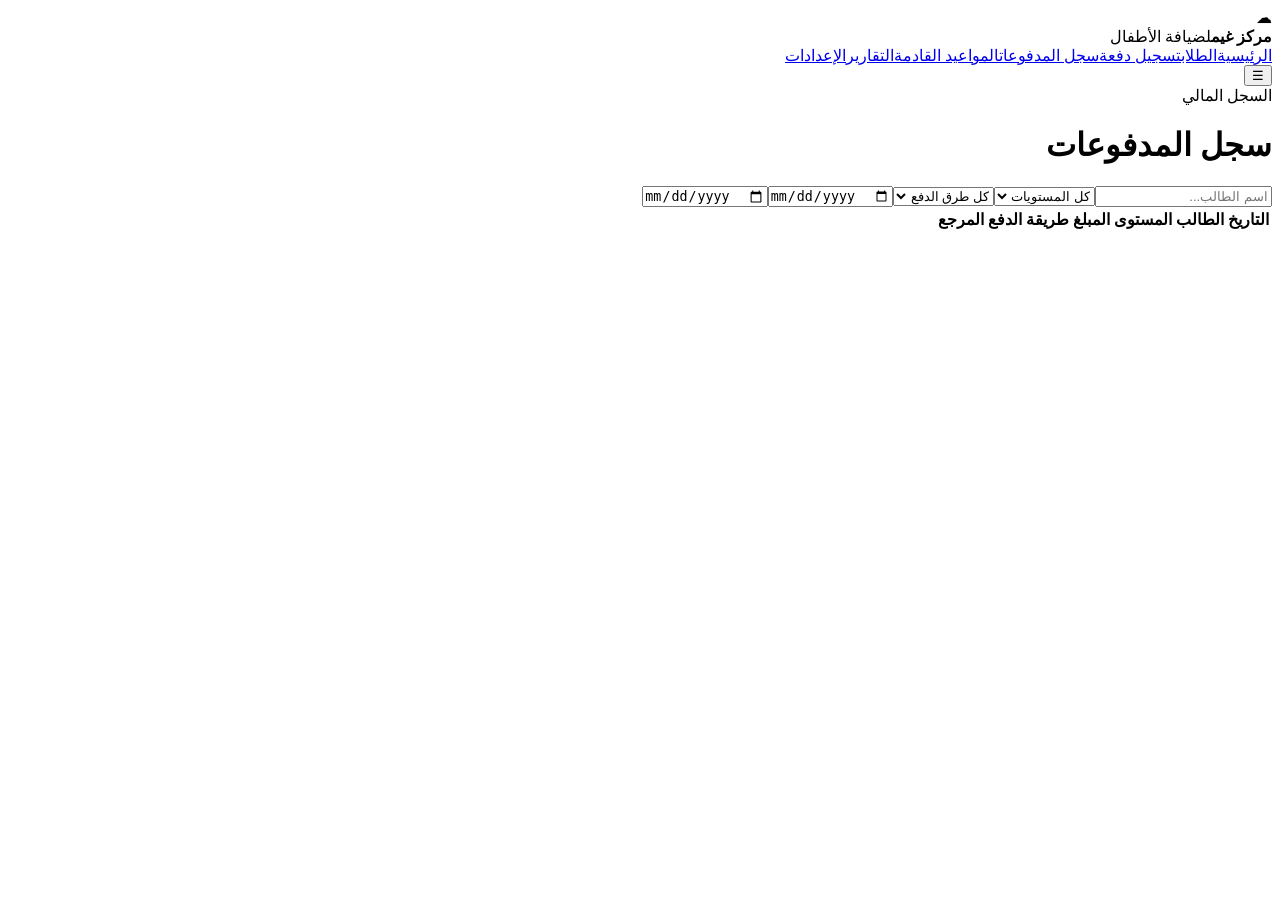
==== payments.html @ 922d8a7f "Add files via upload" ====
<!doctype html><html lang="ar" dir="rtl"><head><meta charset="UTF-8"><meta name="viewport" content="width=device-width,initial-scale=1"><link rel="stylesheet" href="css/style.css"><title>سجل المدفوعات - مركز غيم</title></head><body><aside class="sidebar"><div class="brand"><div class="cloud">☁</div><div><strong>مركز غيم</strong><span>لضيافة الأطفال</span></div></div><nav><a href="index.html">الرئيسية</a><a href="students.html">الطلاب</a><a href="payment.html">تسجيل دفعة</a><a class="active" href="payments.html">سجل المدفوعات</a><a href="schedule.html">المواعيد القادمة</a><a href="reports.html">التقارير</a><a href="settings.html">الإعدادات</a></nav></aside><main><header class="topbar"><button class="menu" onclick="toggleMenu()">☰</button><div><div class="eyebrow">السجل المالي</div><h1>سجل المدفوعات</h1></div></header><section class="card"><div class="filters"><input id="paySearch" placeholder="اسم الطالب..." oninput="renderPayments()"><select id="payLevel" onchange="renderPayments()"><option value="">كل المستويات</option><option>تمهيدي</option><option>KG1</option><option>KG2</option></select><select id="payMethod" onchange="renderPayments()"><option value="">كل طرق الدفع</option><option>بنكي</option><option>شبكة</option><option>قرة</option><option>تابي</option></select><input id="fromDate" type="date" onchange="renderPayments()"><input id="toDate" type="date" onchange="renderPayments()"></div><div class="table-wrap"><table><thead><tr><th>التاريخ</th><th>الطالب</th><th>المستوى</th><th>المبلغ</th><th>طريقة الدفع</th><th>المرجع</th></tr></thead><tbody id="paymentsTable"></tbody></table></div></section></main><script src="js/api.js"></script><script src="js/app.js?v=6"></script><script>initFilters();renderPayments()</script></body></html>
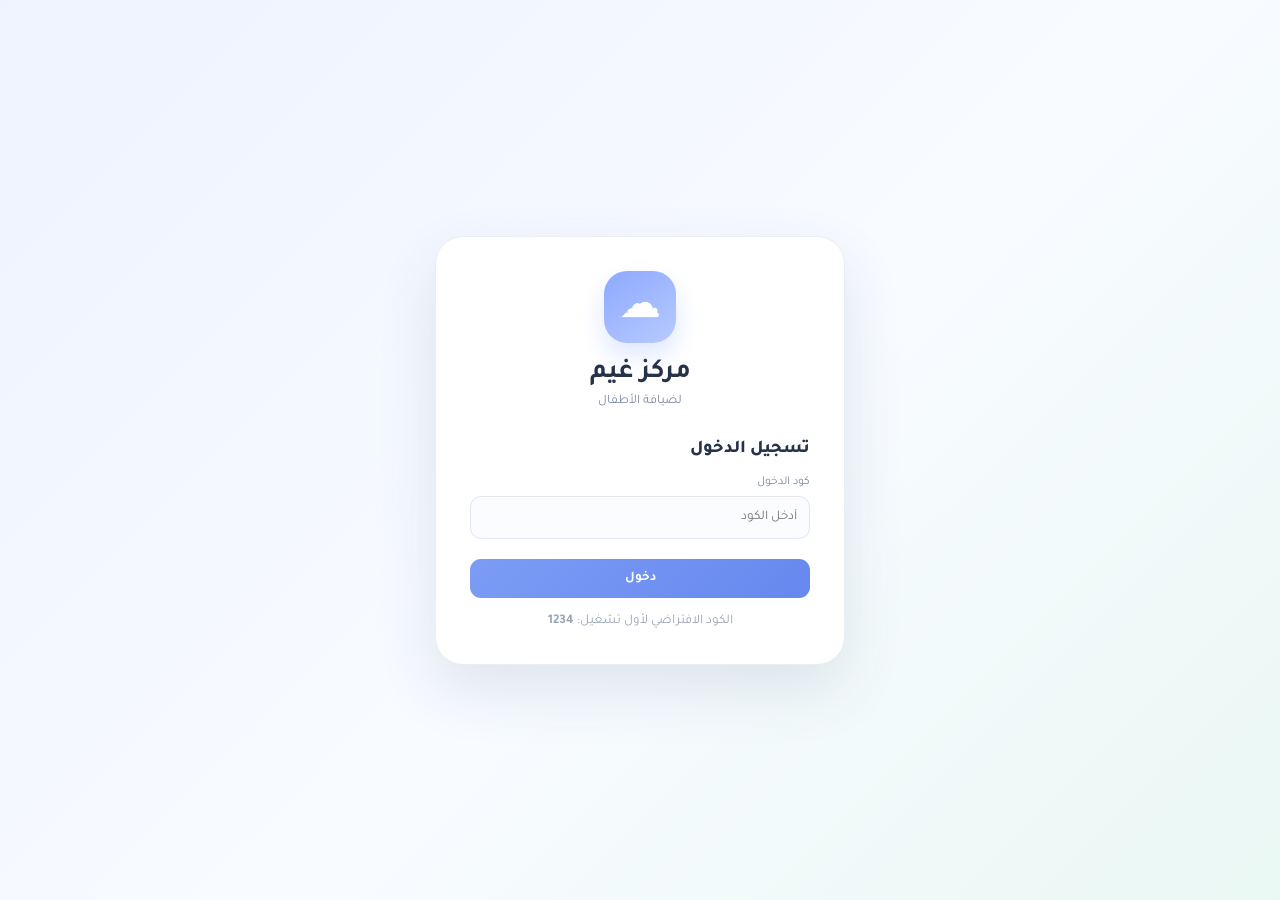
==== commit 20d2a192: "fix: add payment actions" ====
--- a/payments.html
+++ b/payments.html
@@ -1 +1 @@
-<!doctype html><html lang="ar" dir="rtl"><head><meta charset="UTF-8"><meta name="viewport" content="width=device-width,initial-scale=1"><link rel="stylesheet" href="css/style.css"><title>سجل المدفوعات - مركز غيم</title></head><body><aside class="sidebar"><div class="brand"><div class="cloud">☁</div><div><strong>مركز غيم</strong><span>لضيافة الأطفال</span></div></div><nav><a href="index.html">الرئيسية</a><a href="students.html">الطلاب</a><a href="payment.html">تسجيل دفعة</a><a class="active" href="payments.html">سجل المدفوعات</a><a href="schedule.html">المواعيد القادمة</a><a href="reports.html">التقارير</a><a href="settings.html">الإعدادات</a></nav></aside><main><header class="topbar"><button class="menu" onclick="toggleMenu()">☰</button><div><div class="eyebrow">السجل المالي</div><h1>سجل المدفوعات</h1></div></header><section class="card"><div class="filters"><input id="paySearch" placeholder="اسم الطالب..." oninput="renderPayments()"><select id="payLevel" onchange="renderPayments()"><option value="">كل المستويات</option><option>تمهيدي</option><option>KG1</option><option>KG2</option></select><select id="payMethod" onchange="renderPayments()"><option value="">كل طرق الدفع</option><option>بنكي</option><option>شبكة</option><option>قرة</option><option>تابي</option></select><input id="fromDate" type="date" onchange="renderPayments()"><input id="toDate" type="date" onchange="renderPayments()"></div><div class="table-wrap"><table><thead><tr><th>التاريخ</th><th>الطالب</th><th>المستوى</th><th>المبلغ</th><th>طريقة الدفع</th><th>المرجع</th></tr></thead><tbody id="paymentsTable"></tbody></table></div></section></main><script src="js/api.js"></script><script src="js/app.js?v=6"></script><script>initFilters();renderPayments()</script></body></html>+<!doctype html><html lang="ar" dir="rtl"><head><meta charset="UTF-8"><meta name="viewport" content="width=device-width,initial-scale=1"><link rel="stylesheet" href="css/style.css"><title>سجل المدفوعات - مركز غيم</title></head><body><aside class="sidebar"><div class="brand"><div class="cloud">☁</div><div><strong>مركز غيم</strong><span>لضيافة الأطفال</span></div></div><nav><a href="index.html">الرئيسية</a><a href="students.html">الطلاب</a><a href="payment.html">تسجيل دفعة</a><a class="active" href="payments.html">سجل المدفوعات</a><a href="schedule.html">المواعيد القادمة</a><a href="reports.html">التقارير</a><a href="settings.html">الإعدادات</a></nav><button class="logout-btn" onclick="logout()">تسجيل الخروج</button></aside><main><header class="topbar"><button class="menu" onclick="toggleMenu()">☰</button><div><div class="eyebrow">السجل المالي</div><h1>سجل المدفوعات</h1></div></header><section class="card"><div class="filters"><input id="paySearch" placeholder="اسم الطالب أو الرقم..." oninput="renderPayments()"><select id="payLevel" onchange="renderPayments()"><option value="">كل المستويات</option><option>تمهيدي</option><option>KG1</option><option>KG2</option></select><select id="payMethod" onchange="renderPayments()"><option value="">كل طرق الدفع</option><option>بنكي</option><option>شبكة</option><option>قرة</option><option>تابي</option></select><input id="fromDate" type="date" onchange="renderPayments()"><input id="toDate" type="date" onchange="renderPayments()"></div><div class="table-wrap"><table><thead><tr><th>التاريخ</th><th>الطالب</th><th>المستوى</th><th>المبلغ</th><th>طريقة الدفع</th><th>المرجع</th><th>إجراءات</th></tr></thead><tbody id="paymentsTable"></tbody></table></div></section></main><script src="js/api.js"></script><script src="js/app.js?v=8"></script><script>initFilters();renderPayments()</script></body></html>
--- a/css/style.css
+++ b/css/style.css
@@ -0,0 +1,9 @@
+@import url('https://fonts.googleapis.com/css2?family=Tajawal:wght@400;500;700;800&display=swap');:root{--primary:#7c9cf5;--ink:#25324a;--muted:#7d8ba3;--bg:#f6f8fc;--card:#fff;--line:#e9edf5;--shadow:0 12px 35px rgba(50,70,110,.07)}*{box-sizing:border-box}body{margin:0;background:var(--bg);color:var(--ink);font-family:Tajawal,Arial,sans-serif;display:flex;min-height:100vh}.sidebar{width:255px;background:#fff;border-left:1px solid var(--line);padding:28px 18px;display:flex;flex-direction:column;position:fixed;right:0;top:0;bottom:0;z-index:10}.brand{display:flex;align-items:center;gap:12px;padding:5px 8px 30px}.cloud{width:48px;height:48px;border-radius:16px;background:linear-gradient(145deg,#8da9ff,#b8caff);display:grid;place-items:center;color:#fff;font-size:28px;box-shadow:0 8px 20px #9db6ff55}.brand strong{display:block;font-size:19px}.brand span{display:block;color:var(--muted);font-size:12px;margin-top:3px}nav{display:grid;gap:8px}nav a{text-decoration:none;color:#68758b;padding:13px 14px;border-radius:13px;font-weight:500}nav a:hover,nav a.active{background:#eef3ff;color:#5477e9}nav a:before{content:"•";margin-left:10px;color:#a8b9e9}.sidebar-foot{margin-top:auto;text-align:center;color:#a2adbe;font-size:12px;line-height:1.8}.sidebar-foot small{font-size:10px}main{width:calc(100% - 255px);margin-right:255px;padding:28px 34px 24px}.topbar{display:flex;align-items:center;gap:15px;margin-bottom:24px}.topbar h1{font-size:25px;margin:2px 0;font-weight:800}.eyebrow{font-size:12px;color:var(--muted)}.avatar{margin-right:auto;border:0;background:#eef2ff;color:#5879e8;width:42px;height:42px;border-radius:50%;font-weight:800}.menu{display:none;border:0;background:#fff;border-radius:10px;padding:10px}.hero{min-height:175px;border-radius:25px;padding:28px 32px;display:flex;align-items:center;justify-content:space-between;background:linear-gradient(120deg,#e9efff,#f5f8ff 55%,#eaf8f5);overflow:hidden;box-shadow:var(--shadow)}.pill{font-size:12px;background:#fff8;border:1px solid #fff;padding:7px 12px;border-radius:20px;color:#5975cf}.hero h2{font-size:27px;margin:17px 0 7px}.hero p{margin:0;color:#68758b;font-size:14px}.hero-cloud{font-size:125px;color:#fff;opacity:.8;text-shadow:0 12px 25px #789cf544}.stats{display:grid;grid-template-columns:repeat(4,1fr);gap:16px;margin:20px 0}.stat,.card{background:var(--card);border:1px solid var(--line);border-radius:20px;box-shadow:var(--shadow)}.stat{padding:18px}.stat>span{display:grid;place-items:center;width:38px;height:38px;border-radius:12px;background:#f1f4ff;font-size:18px;margin-bottom:12px}.stat small{display:block;color:var(--muted);font-size:12px}.stat strong{font-size:25px;display:inline-block;margin-top:6px}.stat em{font-style:normal;color:#a0aabc;font-size:11px;margin-right:6px}.grid{display:grid;grid-template-columns:1.15fr .85fr;gap:18px}.card{padding:21px}.section-head{display:flex;align-items:center;justify-content:space-between;margin-bottom:16px}.section-head small{color:var(--muted);font-size:11px}.section-head h3{margin:4px 0 0;font-size:18px}.quick-grid{display:grid;grid-template-columns:1fr 1fr;gap:12px}.quick-grid a{border:1px solid var(--line);background:#fbfcff;border-radius:16px;text-align:right;padding:15px;color:var(--ink);text-decoration:none}.quick-grid b{display:grid;place-items:center;width:34px;height:34px;border-radius:11px;background:#eef3ff;color:#5b7ceb;margin-bottom:9px;font-size:20px}.quick-grid span{display:block;font-weight:700;font-size:14px}.quick-grid small{display:block;color:var(--muted);font-size:10px;margin-top:4px}.link,.outline{border:0;background:none;color:#6885e7;font-family:inherit;cursor:pointer}.outline{border:1px solid #dce3f4;border-radius:10px;padding:8px 12px;background:#fff}.primary{border:0;background:linear-gradient(135deg,#7c9cf5,#6688ef);color:#fff;padding:11px 17px;border-radius:11px;font-family:inherit;cursor:pointer;font-weight:700}.wide{width:100%;margin-top:20px}.filters{display:grid;grid-template-columns:repeat(5,1fr);gap:10px;margin-bottom:18px}input,select,textarea{width:100%;border:1px solid #e1e6f0;background:#fbfcff;border-radius:11px;padding:12px;font-family:inherit;color:var(--ink);outline:none}textarea{min-height:90px;resize:vertical}label{font-size:12px;color:var(--muted);display:grid;gap:7px}.form-grid{display:grid;grid-template-columns:1fr 1fr;gap:16px}.balance-box{background:#f3f6ff;border:1px solid #e0e7ff;padding:14px;border-radius:12px;color:#5c76d9;margin-top:18px}.table-wrap{overflow:auto}table{width:100%;border-collapse:collapse;min-width:650px}th,td{text-align:right;padding:13px;border-bottom:1px solid #eef1f6;font-size:12px}th{color:var(--muted);font-weight:500;background:#fafbfe}.payment-row{display:flex;align-items:center;gap:10px;padding:12px 0;border-bottom:1px solid #f0f2f7}.person{display:flex;align-items:center;gap:9px;flex:1}.person b{display:block;font-size:13px}.person small{display:block;color:var(--muted);font-size:10px;margin-top:3px}.avatar-sm{width:35px;height:35px;border-radius:11px;background:#eef3ff;color:#5c78dd;display:grid;place-items:center;font-weight:700}.method{font-size:10px;padding:5px 8px;border-radius:20px}.bank{background:#eef3ff;color:#5978e2}.network{background:#eaf8f3;color:#43a789}.qara{background:#fff3e7;color:#c98538}.tabby{background:#f0eaff;color:#7755c9}.preview{margin-top:18px}footer{text-align:center;color:#a2adbe;font-size:11px;padding:24px}.modal{display:none;position:fixed;inset:0;background:#25324a55;z-index:30;place-items:center;padding:18px}.modal.show{display:grid}.modal-box{background:#fff;border-radius:20px;padding:24px;width:min(480px,100%);display:grid;gap:12px;position:relative}.modal-box h2{margin:0 0 5px}.close{position:absolute;left:15px;top:15px;border:0;background:#f1f3f8;border-radius:50%;width:32px;height:32px;font-size:20px}.print-title{display:none}@media(max-width:900px){.sidebar{transform:translateX(100%);transition:.25s}.open .sidebar{transform:translateX(0)}main{width:100%;margin:0;padding:18px}.menu{display:block}.topbar h1{font-size:20px}.stats{grid-template-columns:1fr 1fr}.grid{grid-template-columns:1fr}.hero-cloud{font-size:80px}.filters{grid-template-columns:1fr 1fr}}@media(max-width:560px){.stats{gap:10px}.stat{padding:14px}.stat strong{font-size:21px}.quick-grid,.form-grid,.filters{grid-template-columns:1fr}.hero{min-height:150px}.hero-cloud{display:none}}@media print{.sidebar,.topbar button,.filters,.outline,footer{display:none!important}main{width:100%;margin:0;padding:15px}.card{box-shadow:none}.print-title{display:block;text-align:center;margin-bottom:15px}.print-title h2{margin:0}.print-title p{margin:5px;color:#777}}
+
+.setting-row{display:flex;justify-content:space-between;align-items:center;padding:14px 4px;border-bottom:1px solid #eef1f6;font-size:13px}.danger{color:#d66a6a!important}.empty{padding:25px;text-align:center;color:#9aa6b8}.print-area{background:#fff}
+
+.login-page{min-height:100vh;display:grid;place-items:center;background:linear-gradient(135deg,#eef3ff,#f8fbff 55%,#eaf8f4);padding:20px}.login-card{width:min(410px,100%);background:#fff;border:1px solid #e9edf5;border-radius:28px;padding:34px;box-shadow:0 25px 60px rgba(50,70,110,.12);text-align:center}.login-logo{width:72px;height:72px;margin:0 auto 15px;border-radius:23px;background:linear-gradient(145deg,#8da9ff,#b8caff);display:grid;place-items:center;color:#fff;font-size:42px;box-shadow:0 12px 25px #9db6ff55}.login-card h1{margin:0;font-size:27px}.login-card>p{margin:4px 0 28px;color:#7d8ba3;font-size:13px}.login-title{text-align:right;font-weight:800;font-size:18px;margin-bottom:15px}.login-card label{text-align:right}.login-error{display:none;color:#c95d5d;background:#fff0f0;border-radius:10px;padding:9px;margin-top:10px;font-size:12px}.login-error.show{display:block}.login-hint{display:block;color:#9aa6b8;margin-top:15px}.logout-btn{border:0;background:#fff2f2;color:#c96565;border-radius:11px;padding:10px;width:100%;font-family:inherit;cursor:pointer;margin-bottom:12px}.security-card{margin-bottom:18px}.security-card p{color:#7d8ba3;font-size:12px}
+
+.level-cards{display:grid;grid-template-columns:repeat(4,1fr);gap:14px;margin-bottom:18px}.level-card{background:#fff;border:1px solid #e9edf5;border-radius:20px;padding:20px;box-shadow:0 12px 35px rgba(50,70,110,.07);cursor:pointer}.level-card:hover{transform:translateY(-2px)}.level-card small{display:block;color:#8a96a9;font-size:11px}.level-card strong{display:block;font-size:30px;margin:7px 0;color:#5d7ee9}.level-card span{font-weight:800}.report-tabs{display:flex;gap:6px;background:#fff;padding:6px;border:1px solid #e9edf5;border-radius:14px;width:max-content;margin-bottom:18px}.report-tabs button{border:0;background:transparent;padding:9px 24px;border-radius:10px;font-family:inherit;color:#748198;cursor:pointer}.report-tabs button.active{background:#eef3ff;color:#5477e9;font-weight:700}.report-summary{background:linear-gradient(120deg,#eef3ff,#f7f9ff 60%,#eef9f5);border-radius:22px;padding:20px;margin-bottom:18px}.report-period-title{font-size:18px;font-weight:800;margin-bottom:14px}.report-cards{display:grid;grid-template-columns:repeat(3,1fr);gap:12px}.report-cards .stat{box-shadow:none}@media(max-width:900px){.level-cards{grid-template-columns:1fr 1fr}.report-cards{grid-template-columns:1fr 1fr}}@media(max-width:560px){.report-cards{grid-template-columns:1fr}.report-tabs{width:100%}.report-tabs button{flex:1;padding:9px 8px}}
+
+button:disabled{cursor:not-allowed!important;opacity:.72}.is-busy{pointer-events:none;min-width:150px}.busy-spinner{display:inline-block;width:13px;height:13px;border:2px solid currentColor;border-left-color:transparent;border-radius:50%;vertical-align:-2px;margin-left:8px;animation:ghaimSpin .7s linear infinite}@keyframes ghaimSpin{to{transform:rotate(360deg)}}.modal-box label{display:block}.modal-box label input,.modal-box label select,.modal-box label textarea{margin-top:6px}
